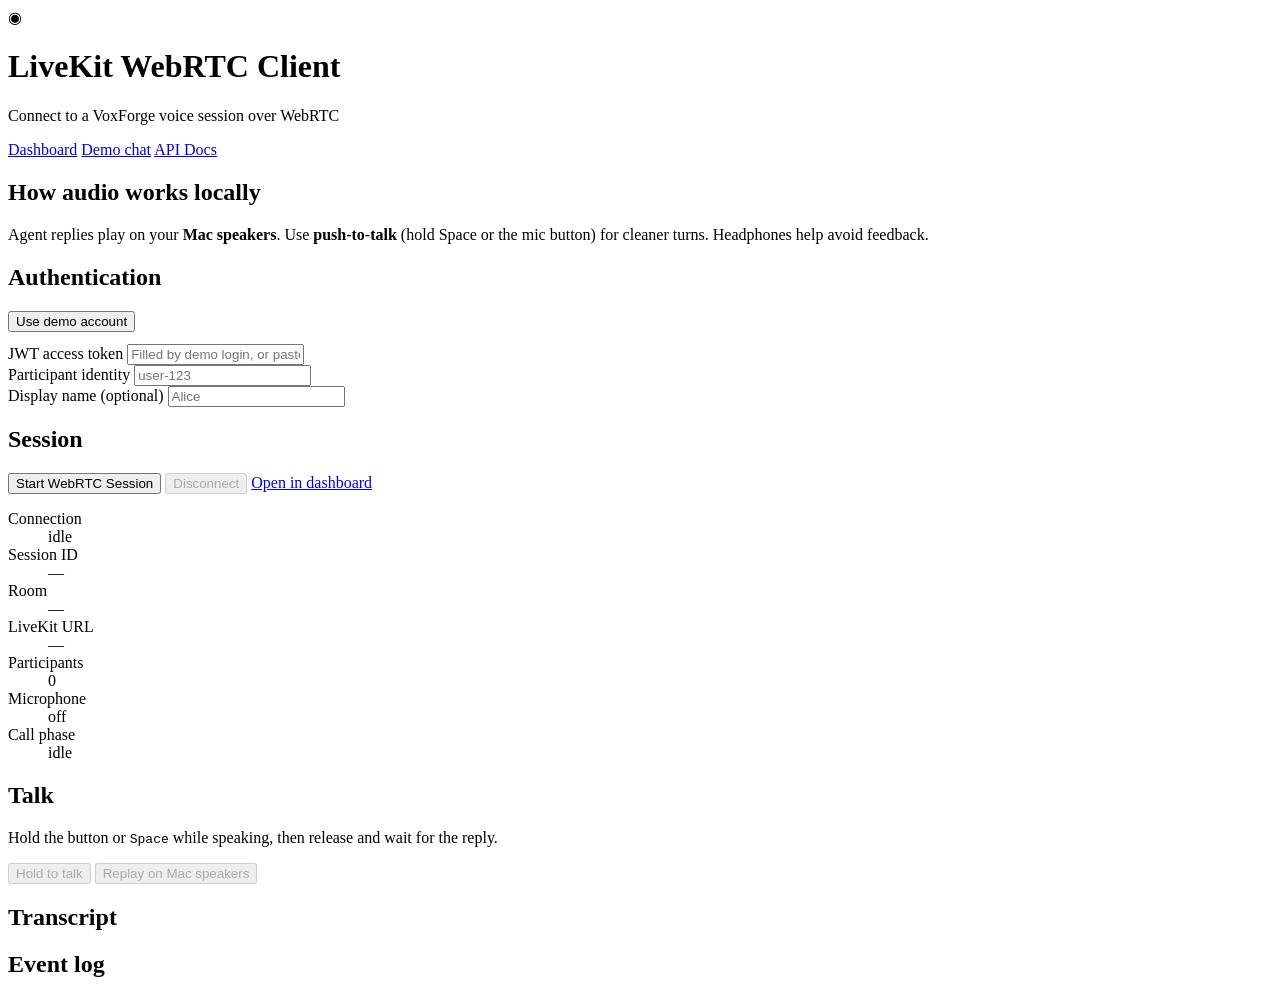
==== examples/livekit-client/index.html @ d1fc9b66 "Make local client demo audible with LiveKit and /demo chat. Safari WebRTC was unreliable, so the Liv" ====
<!DOCTYPE html>
<html lang="en">
<head>
  <meta charset="UTF-8" />
  <meta name="viewport" content="width=device-width, initial-scale=1.0" />
  <title>VoxForge — LiveKit WebRTC Client</title>
  <link rel="stylesheet" href="/examples/livekit/static/styles.css?v=9" />
</head>
<body>
  <div class="page">
    <header class="header">
      <div class="brand">
        <span class="brand-icon">◉</span>
        <div>
          <h1>LiveKit WebRTC Client</h1>
          <p class="subtitle">Connect to a VoxForge voice session over WebRTC</p>
        </div>
      </div>
      <nav class="links">
        <a href="/dashboard">Dashboard</a>
        <a href="/demo">Demo chat</a>
        <a href="/api/v1/docs" target="_blank">API Docs</a>
      </nav>
    </header>

    <div id="error-banner" class="error-banner hidden"></div>

    <section class="panel warn-panel">
      <h2>How audio works locally</h2>
      <p>
        Agent replies play on your <strong>Mac speakers</strong>.
        Use <strong>push-to-talk</strong> (hold Space or the mic button) for cleaner turns.
        Headphones help avoid feedback.
      </p>
    </section>

    <section class="panel">
      <h2>Authentication</h2>
      <div class="actions" style="margin-bottom: 0.75rem;">
        <button id="demo-login-btn" type="button" class="btn primary">Use demo account</button>
      </div>
      <div class="field-row">
        <label for="token-input">JWT access token</label>
        <input id="token-input" type="password" placeholder="Filled by demo login, or paste manually" />
      </div>
      <div class="field-row">
        <label for="identity-input">Participant identity</label>
        <input id="identity-input" type="text" placeholder="user-123" />
      </div>
      <div class="field-row">
        <label for="name-input">Display name (optional)</label>
        <input id="name-input" type="text" placeholder="Alice" />
      </div>
    </section>

    <section class="panel">
      <h2>Session</h2>
      <div class="actions">
        <button id="connect-btn" type="button" class="btn primary">Start WebRTC Session</button>
        <button id="disconnect-btn" type="button" class="btn danger" disabled>Disconnect</button>
        <a id="dashboard-link" class="btn hidden" href="/dashboard" target="_blank">Open in dashboard</a>
      </div>
      <dl class="status-grid" id="status-grid">
        <div><dt>Connection</dt><dd id="status-connection">idle</dd></div>
        <div><dt>Session ID</dt><dd id="status-session">—</dd></div>
        <div><dt>Room</dt><dd id="status-room">—</dd></div>
        <div><dt>LiveKit URL</dt><dd id="status-url">—</dd></div>
        <div><dt>Participants</dt><dd id="status-participants">0</dd></div>
        <div><dt>Microphone</dt><dd id="status-mic">off</dd></div>
        <div><dt>Call phase</dt><dd id="status-phase">idle</dd></div>
      </dl>
    </section>

    <section class="panel">
      <h2>Talk</h2>
      <p class="hint">Hold the button or <kbd>Space</kbd> while speaking, then release and wait for the reply.</p>
      <div class="actions">
        <button id="ptt-btn" type="button" class="btn ptt" disabled>Hold to talk</button>
        <button id="play-speakers-btn" type="button" class="btn primary" disabled>Replay on Mac speakers</button>
      </div>
      <div id="audio-container" class="audio-container"></div>
    </section>

    <section class="panel">
      <h2>Transcript</h2>
      <div id="transcript-box" class="transcript-box"></div>
    </section>

    <section class="panel">
      <h2>Event log</h2>
      <pre id="event-log" class="event-log"></pre>
    </section>
  </div>

  <script src="/examples/livekit/static/livekit-client.umd.min.js"></script>
  <script src="/examples/livekit/static/app.js?v=9"></script>
</body>
</html>
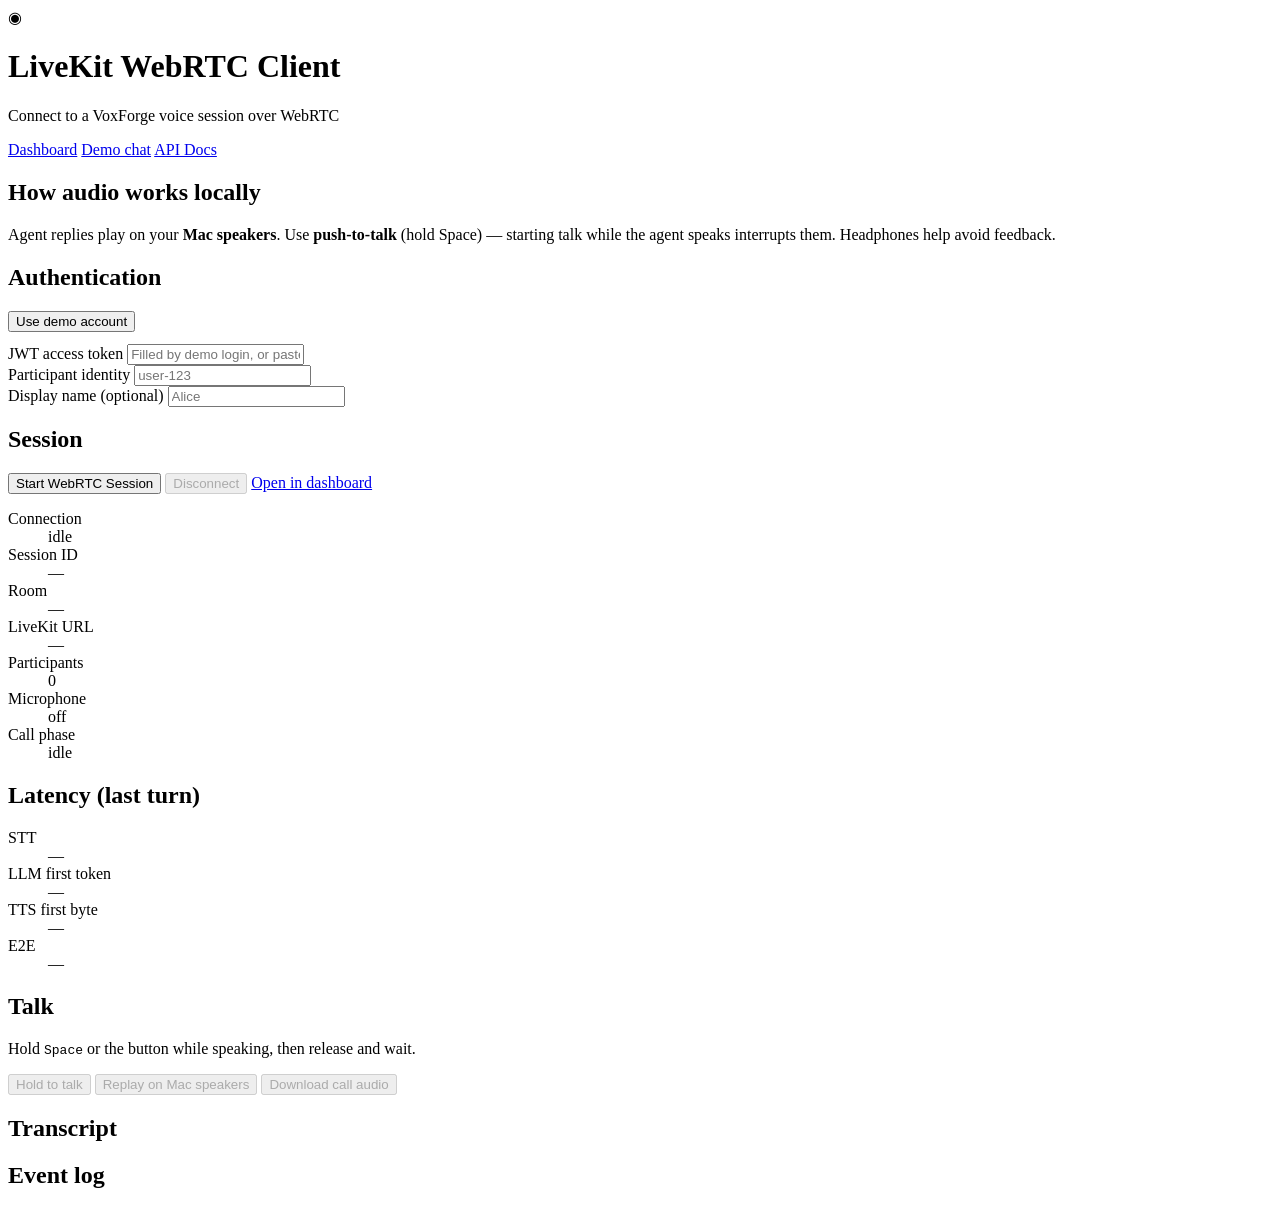
==== commit a8fb8bc6: "Add LiveKit barge-in, 48 kHz publish, latency, and call download. Publish agent TTS at 48 kHz via Li" ====
--- a/examples/livekit-client/index.html
+++ b/examples/livekit-client/index.html
@@ -4,7 +4,7 @@
   <meta charset="UTF-8" />
   <meta name="viewport" content="width=device-width, initial-scale=1.0" />
   <title>VoxForge — LiveKit WebRTC Client</title>
-  <link rel="stylesheet" href="/examples/livekit/static/styles.css?v=9" />
+  <link rel="stylesheet" href="/examples/livekit/static/styles.css?v=10" />
 </head>
 <body>
   <div class="page">
@@ -29,8 +29,8 @@
       <h2>How audio works locally</h2>
       <p>
         Agent replies play on your <strong>Mac speakers</strong>.
-        Use <strong>push-to-talk</strong> (hold Space or the mic button) for cleaner turns.
-        Headphones help avoid feedback.
+        Use <strong>push-to-talk</strong> (hold Space) — starting talk while the agent speaks
+        interrupts them. Headphones help avoid feedback.
       </p>
     </section>
 
@@ -72,11 +72,22 @@
     </section>
 
     <section class="panel">
+      <h2>Latency (last turn)</h2>
+      <dl class="status-grid latency-grid">
+        <div><dt>STT</dt><dd id="lat-stt">—</dd></div>
+        <div><dt>LLM first token</dt><dd id="lat-llm">—</dd></div>
+        <div><dt>TTS first byte</dt><dd id="lat-tts">—</dd></div>
+        <div><dt>E2E</dt><dd id="lat-e2e">—</dd></div>
+      </dl>
+    </section>
+
+    <section class="panel">
       <h2>Talk</h2>
-      <p class="hint">Hold the button or <kbd>Space</kbd> while speaking, then release and wait for the reply.</p>
+      <p class="hint">Hold <kbd>Space</kbd> or the button while speaking, then release and wait.</p>
       <div class="actions">
         <button id="ptt-btn" type="button" class="btn ptt" disabled>Hold to talk</button>
         <button id="play-speakers-btn" type="button" class="btn primary" disabled>Replay on Mac speakers</button>
+        <button id="download-recording-btn" type="button" class="btn" disabled>Download call audio</button>
       </div>
       <div id="audio-container" class="audio-container"></div>
     </section>
@@ -93,6 +104,6 @@
   </div>
 
   <script src="/examples/livekit/static/livekit-client.umd.min.js"></script>
-  <script src="/examples/livekit/static/app.js?v=9"></script>
+  <script src="/examples/livekit/static/app.js?v=10"></script>
 </body>
 </html>
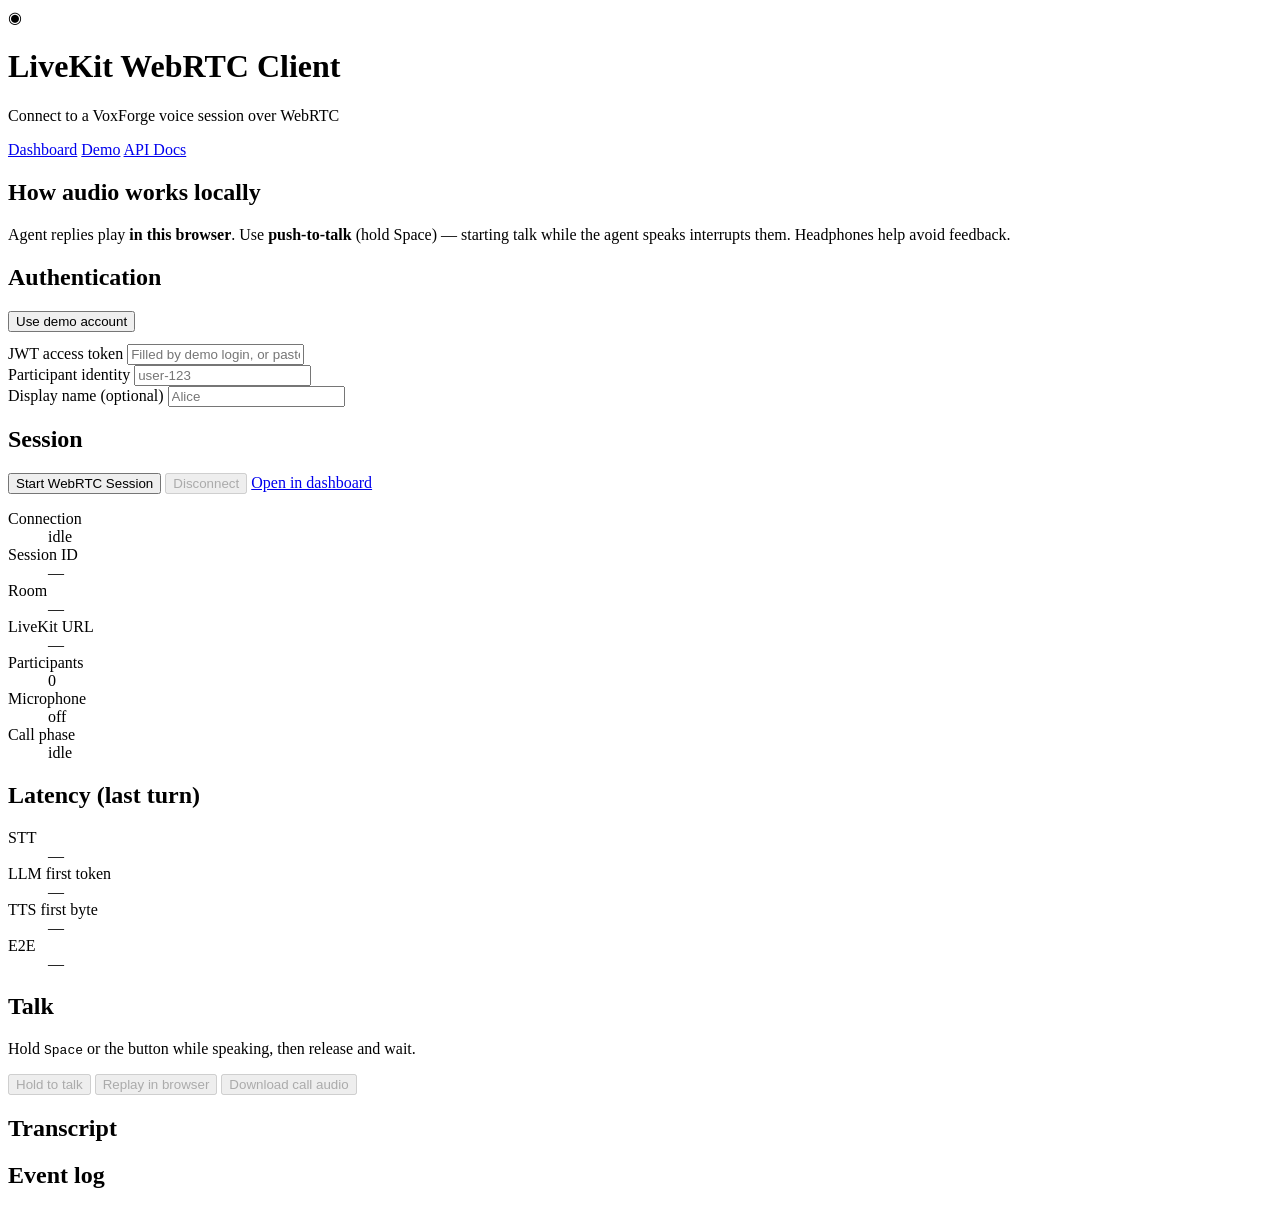
==== commit 37ef038b: "Drop leftover Mac-speakers and JWT-paste copy now that cookie login and browser TTS are the default " ====
--- a/examples/livekit-client/index.html
+++ b/examples/livekit-client/index.html
@@ -18,7 +18,7 @@
       </div>
       <nav class="links">
         <a href="/dashboard">Dashboard</a>
-        <a href="/demo">Demo chat</a>
+        <a href="/demo">Demo</a>
         <a href="/api/v1/docs" target="_blank">API Docs</a>
       </nav>
     </header>
@@ -28,7 +28,7 @@
     <section class="panel warn-panel">
       <h2>How audio works locally</h2>
       <p>
-        Agent replies play on your <strong>Mac speakers</strong>.
+        Agent replies play <strong>in this browser</strong>.
         Use <strong>push-to-talk</strong> (hold Space) — starting talk while the agent speaks
         interrupts them. Headphones help avoid feedback.
       </p>
@@ -86,7 +86,7 @@
       <p class="hint">Hold <kbd>Space</kbd> or the button while speaking, then release and wait.</p>
       <div class="actions">
         <button id="ptt-btn" type="button" class="btn ptt" disabled>Hold to talk</button>
-        <button id="play-speakers-btn" type="button" class="btn primary" disabled>Replay on Mac speakers</button>
+        <button id="play-speakers-btn" type="button" class="btn primary" disabled>Replay in browser</button>
         <button id="download-recording-btn" type="button" class="btn" disabled>Download call audio</button>
       </div>
       <div id="audio-container" class="audio-container"></div>
@@ -104,6 +104,6 @@
   </div>
 
   <script src="/examples/livekit/static/livekit-client.umd.min.js"></script>
-  <script src="/examples/livekit/static/app.js?v=10"></script>
+  <script src="/examples/livekit/static/app.js?v=11"></script>
 </body>
 </html>
